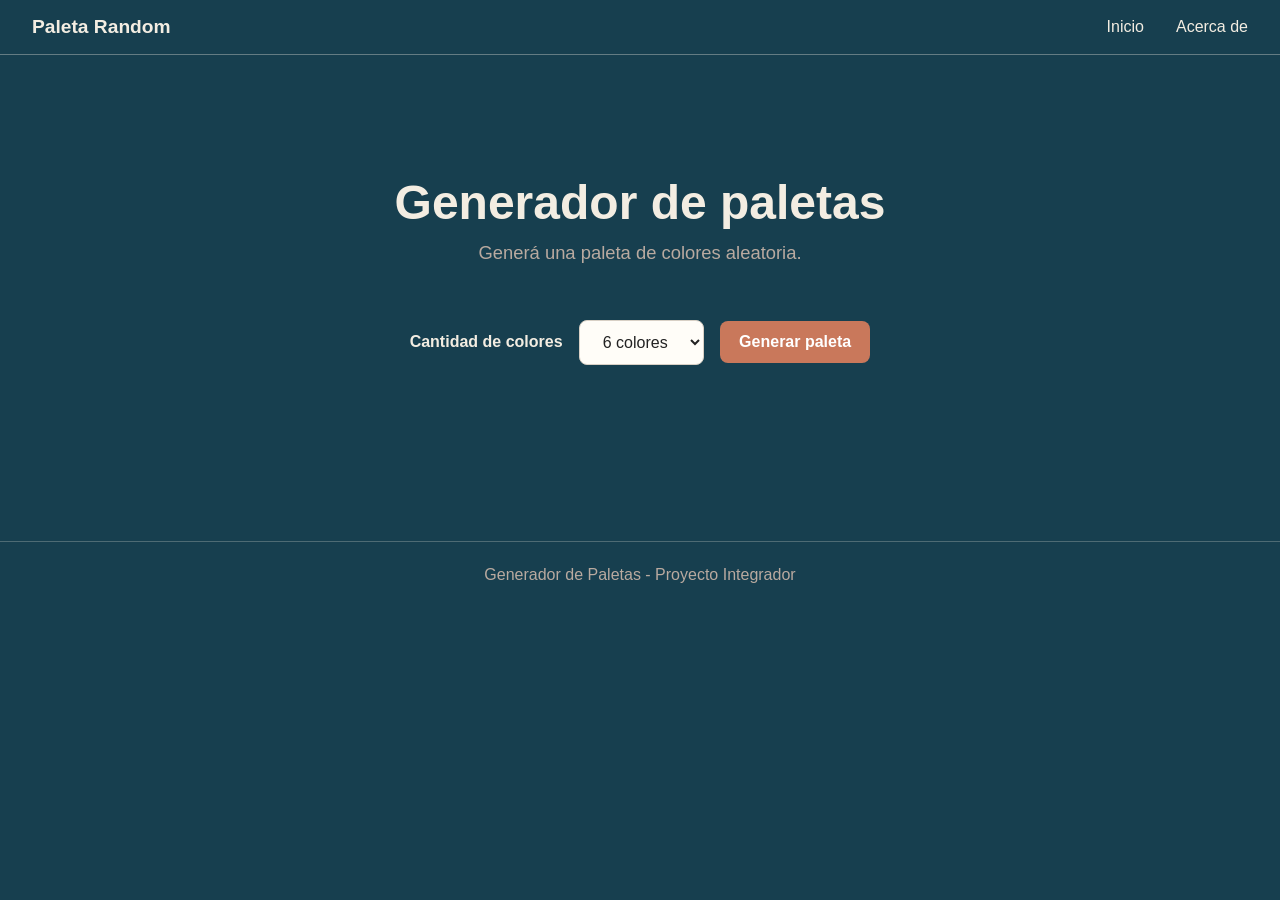
==== index.html @ 953b5048 "Proyecto Integrador Módulo 1" ====
<!DOCTYPE html>
<html lang="es">

<head>
<meta charset="UTF-8">
    <meta name="viewport" content="width=device-width, initial-scale=1.0">
    <title>Generador de Paletas</title>
<link rel="stylesheet" href="./css/styles.css">
</head>

<body>
    <header>
    <nav>
        <a href="#">Paleta Random</a>

        <ul>
            <li><a href="#">Inicio</a></li>
            <li><a href="#">Acerca de</a></li>
        </ul>
    </nav>
    </header>

    <main>
        <section>
        <h1>Generador de paletas</h1>

        <p>
            Generá una paleta de colores aleatoria.
        </p>
    </section>

    <section>
        <!-- controles -->
         <label for="palette-size">
        Cantidad de colores
    </label>

    <select id="palette-size">
        <option value="6">6 colores</option>
        <option value="8">8 colores</option>
        <option value="9">9 colores</option>
    </select>

    

    <button type="button" id="generate-btn">
        Generar paleta
    </button>
    </section>

    <section>
        <!-- paleta -->
         <p id="feedback" aria-live="polite"></p>
         <div id="palette"></div>
    </section>

    </main>
</body>

<footer>
    <p>Generador de Paletas - Proyecto Integrador</p>
</footer>

 <script src="./js/script.js"></script>
</html>
---- css/styles.css ----
* {
    box-sizing: border-box;
}

body {
    margin: 0;
    font-family: Arial, sans-serif;
    background-color: #173f4f;
    color: #f3ede2;
}


/* NAV */

nav {
    display: flex;
    justify-content: space-between;
    align-items: center;
    padding: 1rem 2rem;
    background-color: #173f4f;
    border-bottom: 1px solid rgba(243, 237, 226, 0.35);
}

nav > a {
    color: #f3ede2;
    text-decoration: none;
    font-size: 1.2rem;
    font-weight: bold;
}

nav ul {
    display: flex;
    list-style: none;
    padding: 0;
    margin: 0;
    gap: 2rem;
}

nav ul a {
    color: #f3ede2;
    text-decoration: none;
    font-size: 1rem;
}

nav ul a:hover {
    color: #c9785b;
}

nav a:focus-visible {
    outline: 3px solid #c9785b;
    outline-offset: 3px;
}


/* MAIN CONTENT */

main {
    width: min(1200px, 92%);
    margin: 0 auto;
    padding: 5rem 0 3rem;
}

main > section:first-child {
    text-align: center;
    margin-bottom: 3.5rem;
}

h1 {
    margin-bottom: 0.75rem;
    font-size: 3rem;
    color: #f3ede2;
}

main > section:first-child p {
    margin: 0;
    color: #b9aaa0;
    font-size: 1.15rem;
}


/* CONTROLES */

main > section:nth-child(2) {
    display: flex;
    justify-content: center;
    align-items: center;
    gap: 1rem;
    margin-bottom: 2rem;
    flex-wrap: wrap;
}

label {
    font-weight: bold;
    color: #f3ede2;
}

select,
button {
    font: inherit;
    border-radius: 8px;
    padding: 0.75rem 1.2rem;
}

select {
    border: 1px solid #d8d0c5;
    background-color: #fffdf8;
    color: #222;
    cursor: pointer;
}

button {
    border: none;
    background-color: #c9785b;
    color: #fff;
    cursor: pointer;
    font-weight: bold;
    transition: transform 0.2s ease, background-color 0.2s ease;
}

button:hover {
    background-color: #b7654b;
    transform: translateY(-2px);
}

button:focus-visible,
select:focus-visible {
    outline: 3px solid #c9785b;
    outline-offset: 3px;
}


/* FEEDBACK */

#feedback {
    flex-basis: 100%;
    text-align: center;
    min-height: 1.5rem;
    margin: 0;
    color: #c7d8d8;
    font-size: 1rem;
}


/* PALETA */

#palette {
    display: grid;
    grid-template-columns: repeat(6, 1fr);
    gap: 1.2rem;
    margin-top: 1.5rem;
}


/* TARJETAS DE COLOR */

.color-card {
    min-height: 280px;
    display: flex;
    flex-direction: column;
    justify-content: flex-end;
    overflow: hidden;
    border-radius: 14px;
    background-color: #ddd;
    box-shadow: 0 8px 20px rgba(0, 0, 0, 0.18);
    transition: transform 0.2s ease, box-shadow 0.2s ease;
}

.color-card:hover {
    transform: translateY(-4px);
    box-shadow: 0 12px 25px rgba(0, 0, 0, 0.25);
}


/* CODIGO HEX */

.color-code {
    padding: 1.1rem;
    background-color: #f3ede2;
    color: #173f4f;
    text-align: center;
    font-weight: bold;
    font-size: 1.05rem;
    letter-spacing: 0.05rem;
    cursor: pointer;
    transition: background-color 0.2s ease;
}

.color-code:hover {
    background-color: #fffaf0;
}


/* FOOTER */

footer {
    margin-top: 3rem;
    padding: 1.5rem;
    text-align: center;
    border-top: 1px solid rgba(243, 237, 226, 0.25);
    color: #b9aaa0;
}

footer p {
    margin: 0;
}


/* RESPONSIVE */

@media (max-width: 900px) {

    #palette {
        grid-template-columns: repeat(2, 1fr);
    }
}

@media (max-width: 600px) {

    nav {
        padding: 1rem;
    }

    nav ul {
        gap: 1rem;
    }

    main {
        width: 92%;
        padding: 3rem 0 2rem;
    }

    h1 {
        font-size: 2.2rem;
    }

    #palette {
        grid-template-columns: 1fr;
    }

    .color-card {
        min-height: 250px;
    }
}
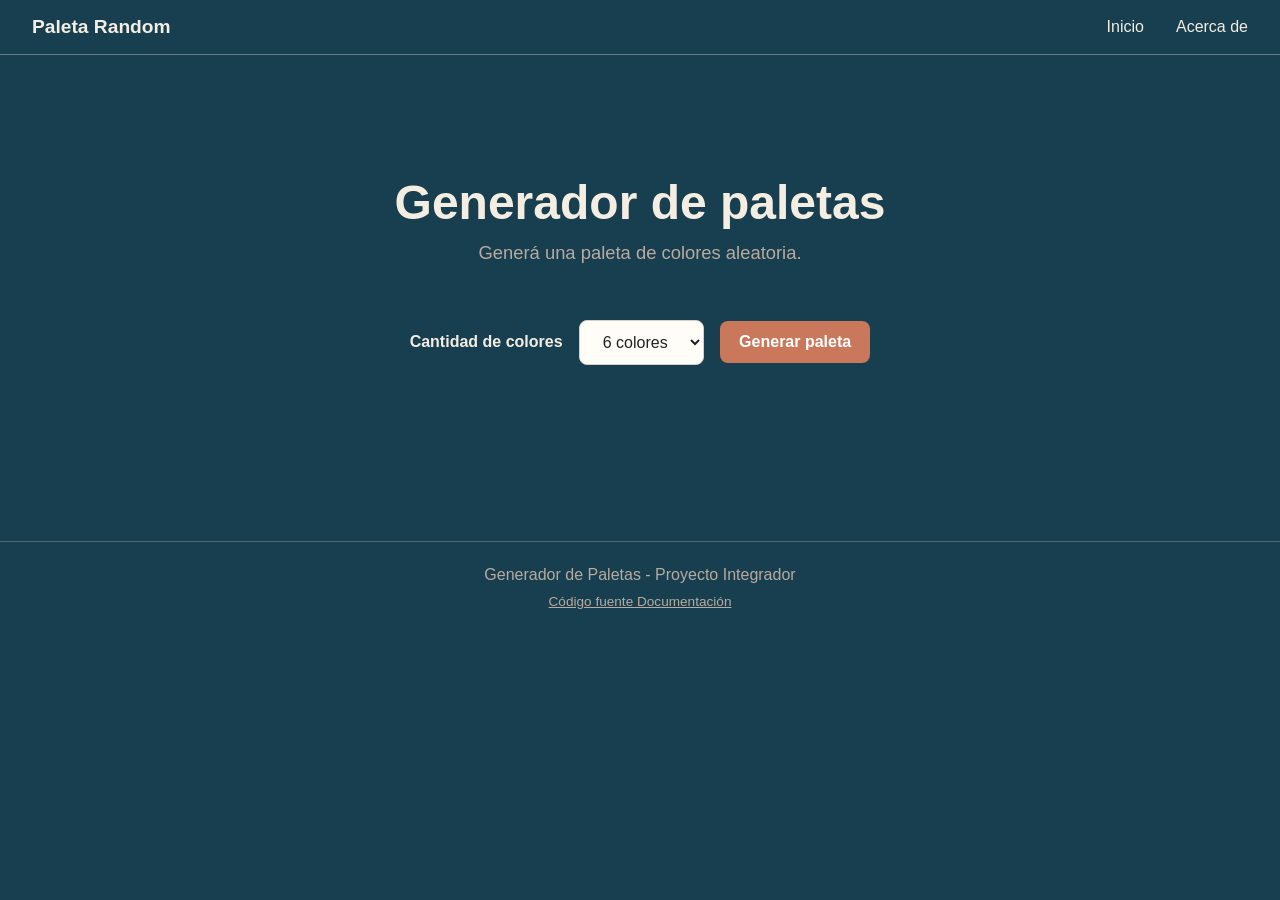
==== commit 5537906f: "Agrega enlace al repositorio en el footer" ====
--- a/index.html
+++ b/index.html
@@ -55,11 +55,23 @@
     </section>
 
     </main>
-</body>
+
 
 <footer>
     <p>Generador de Paletas - Proyecto Integrador</p>
+
+<div class="footer-links">
+        <a href="PEGAR-AQUI-LINK-DEL-REPOSITORIO" target="_blank" rel="noopener noreferrer">
+            Código fuente
+        </a>
+
+        <a href="PEGAR-AQUI-LINK-DEL-DRIVE" target="_blank" rel="noopener noreferrer">
+            Documentación
+        </a>
+    </div>
+
 </footer>
 
  <script src="./js/script.js"></script>
+ </body>
 </html>
--- a/css/styles.css
+++ b/css/styles.css
@@ -204,6 +204,25 @@
     margin: 0;
 }
 
+.footer-links {
+    margin-top: 0.5rem;
+}
+
+.footer-links a {
+    color: #b9aaa0;
+    font-size: 0.85rem;
+    text-decoration: underline;
+}
+
+.footer-links a:hover {
+    color: #c9785b;
+}
+
+.footer-links a:focus-visible {
+    outline: 2px solid #c9785b;
+    outline-offset: 3px;
+}
+
 
 /* RESPONSIVE */
 
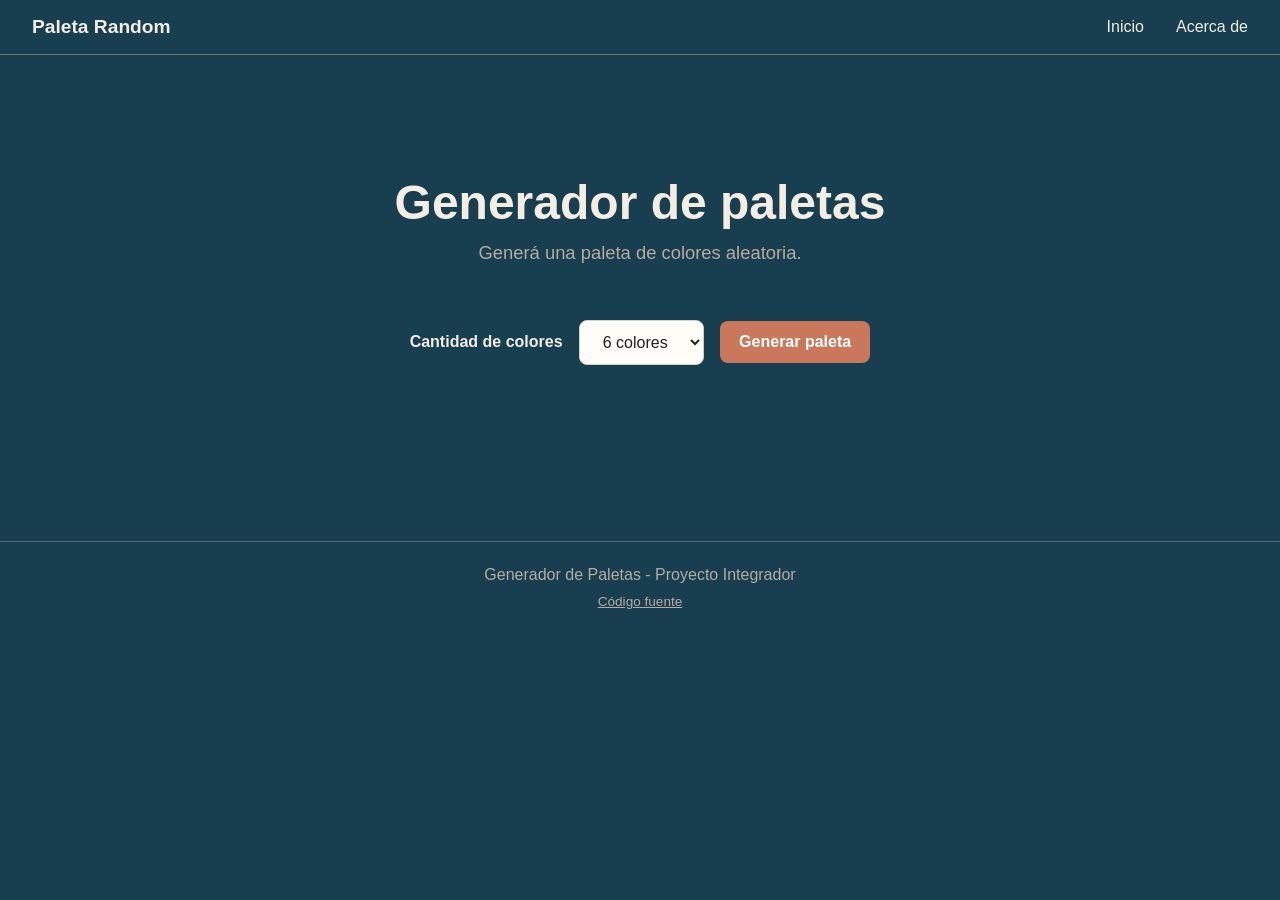
==== commit 4e805d2b: "Agrega enlace al codigo fuente" ====
--- a/index.html
+++ b/index.html
@@ -61,12 +61,10 @@
     <p>Generador de Paletas - Proyecto Integrador</p>
 
 <div class="footer-links">
-        <a href="PEGAR-AQUI-LINK-DEL-REPOSITORIO" target="_blank" rel="noopener noreferrer">
+        <a href="https://github.com/AgustinaPedernera/Generador-de-paletas"
+           target="_blank"
+           rel="noopener noreferrer">
             Código fuente
-        </a>
-
-        <a href="PEGAR-AQUI-LINK-DEL-DRIVE" target="_blank" rel="noopener noreferrer">
-            Documentación
         </a>
     </div>
 
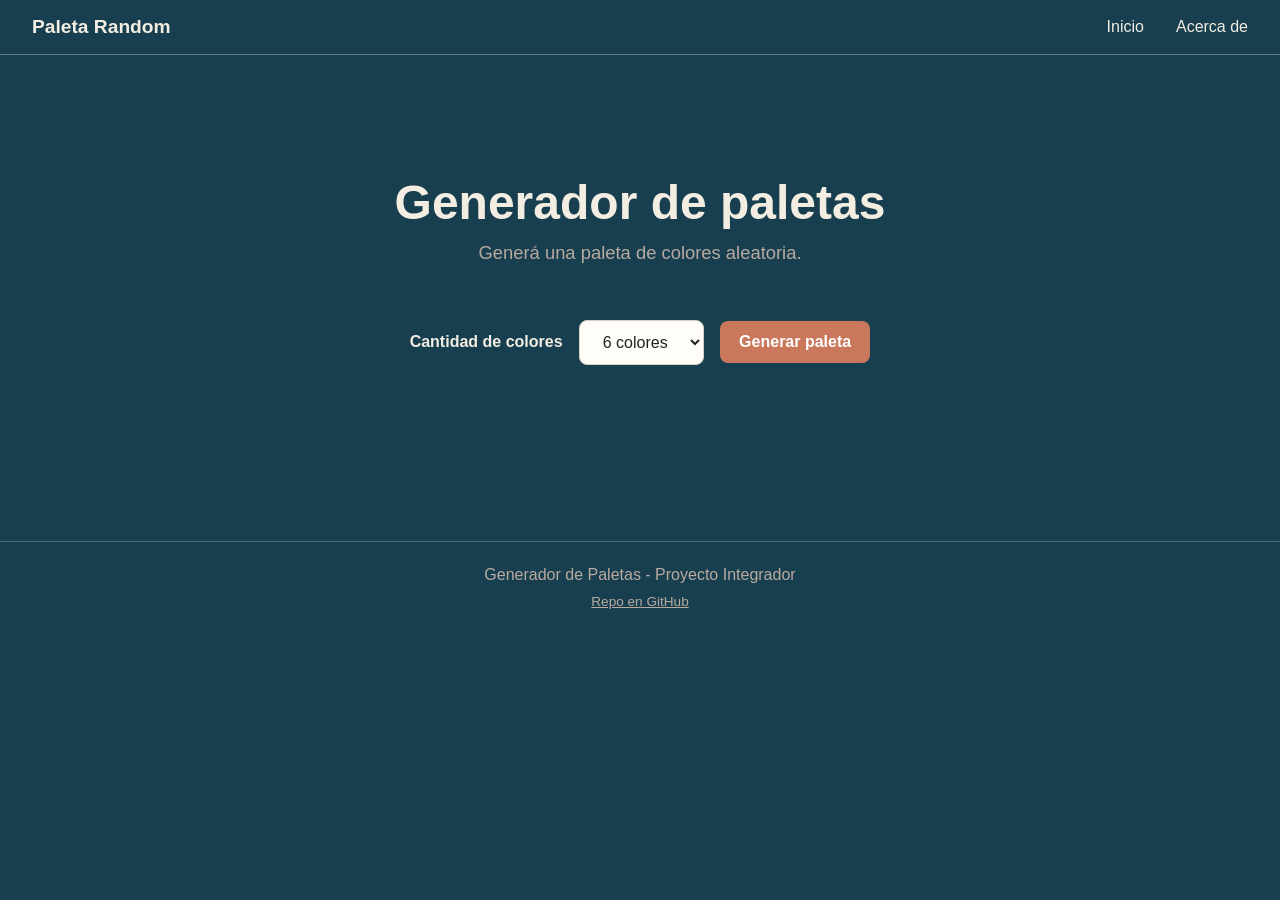
==== commit ac7ef4ec: "Renombra enlace a codigo fuente" ====
--- a/index.html
+++ b/index.html
@@ -64,7 +64,7 @@
         <a href="https://github.com/AgustinaPedernera/Generador-de-paletas"
            target="_blank"
            rel="noopener noreferrer">
-            Código fuente
+            Repo en GitHub
         </a>
     </div>
 
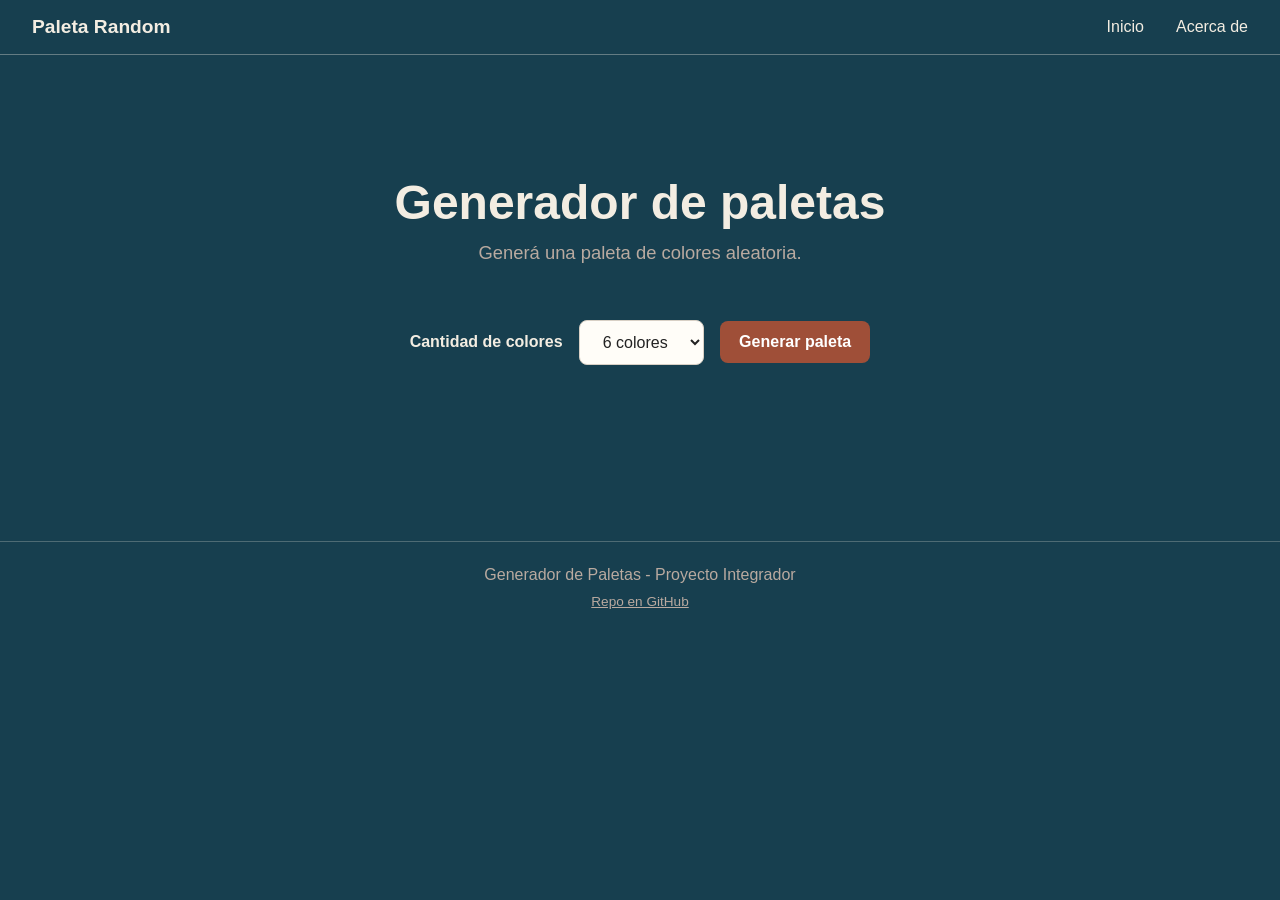
==== commit 0195c2db: "Organizar estructura y agregar documentación" ====
--- a/index.html
+++ b/index.html
@@ -1,75 +1,15 @@
 <!DOCTYPE html>
 <html lang="es">
-
 <head>
-<meta charset="UTF-8">
+    <meta charset="UTF-8">
     <meta name="viewport" content="width=device-width, initial-scale=1.0">
+    <meta http-equiv="refresh" content="0; url=./Desarrollo/index.html">
     <title>Generador de Paletas</title>
-<link rel="stylesheet" href="./css/styles.css">
 </head>
-
 <body>
-    <header>
-    <nav>
-        <a href="#">Paleta Random</a>
-
-        <ul>
-            <li><a href="#">Inicio</a></li>
-            <li><a href="#">Acerca de</a></li>
-        </ul>
-    </nav>
-    </header>
-
-    <main>
-        <section>
-        <h1>Generador de paletas</h1>
-
-        <p>
-            Generá una paleta de colores aleatoria.
-        </p>
-    </section>
-
-    <section>
-        <!-- controles -->
-         <label for="palette-size">
-        Cantidad de colores
-    </label>
-
-    <select id="palette-size">
-        <option value="6">6 colores</option>
-        <option value="8">8 colores</option>
-        <option value="9">9 colores</option>
-    </select>
-
-    
-
-    <button type="button" id="generate-btn">
-        Generar paleta
-    </button>
-    </section>
-
-    <section>
-        <!-- paleta -->
-         <p id="feedback" aria-live="polite"></p>
-         <div id="palette"></div>
-    </section>
-
-    </main>
-
-
-<footer>
-    <p>Generador de Paletas - Proyecto Integrador</p>
-
-<div class="footer-links">
-        <a href="https://github.com/AgustinaPedernera/Generador-de-paletas"
-           target="_blank"
-           rel="noopener noreferrer">
-            Repo en GitHub
-        </a>
-    </div>
-
-</footer>
-
- <script src="./js/script.js"></script>
- </body>
+    <p>
+        Redirigiendo al
+        <a href="./Desarrollo/index.html">Generador de Paletas</a>...
+    </p>
+</body>
 </html>
